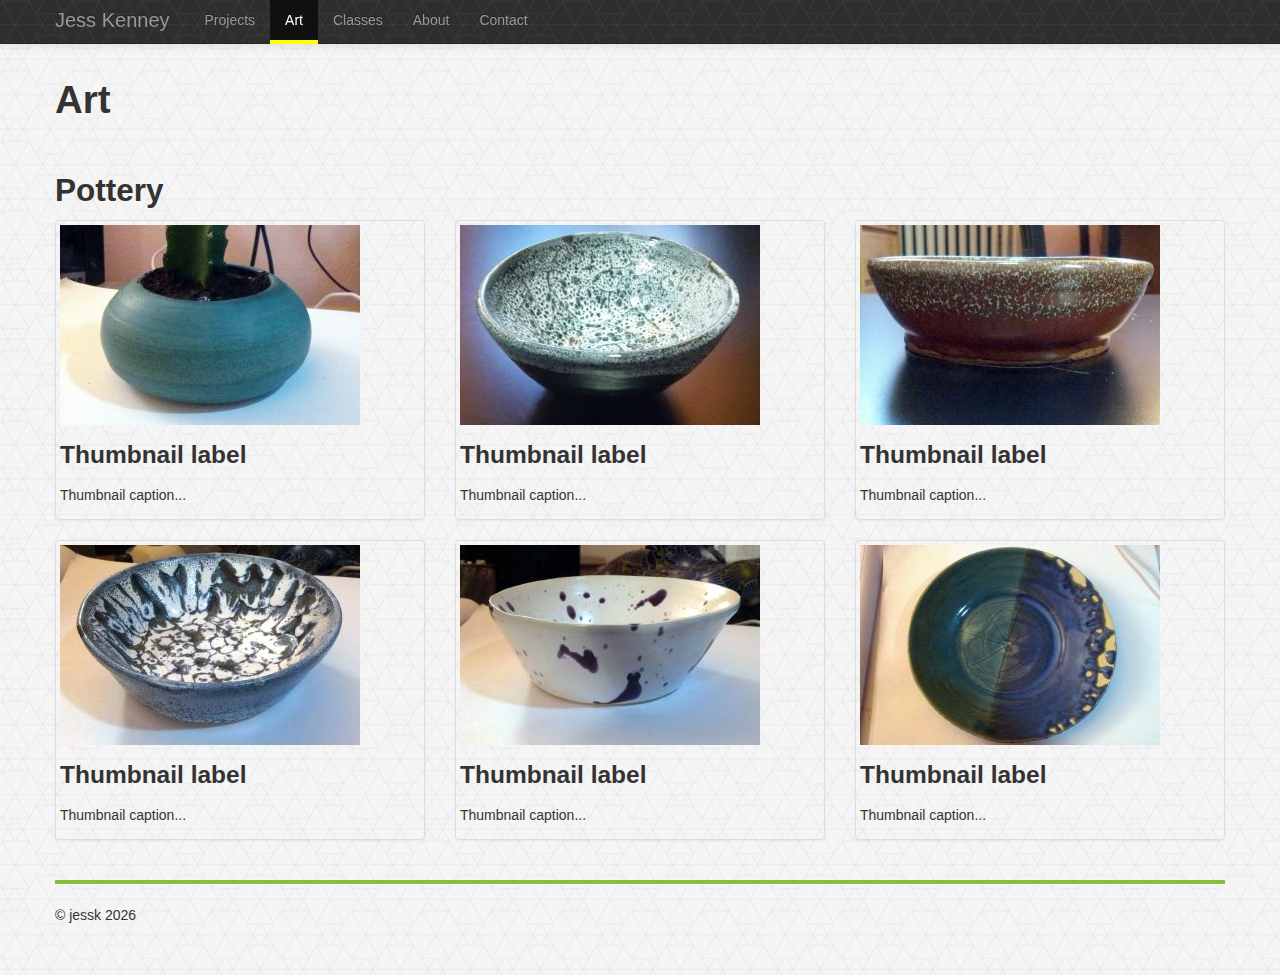
==== art/index.html @ a913023a "Add pottery thumbnails" ====
<!DOCTYPE html>
<!--[if lt IE 7]>      <html class="no-js lt-ie9 lt-ie8 lt-ie7"> <![endif]-->
<!--[if IE 7]>         <html class="no-js lt-ie9 lt-ie8"> <![endif]-->
<!--[if IE 8]>         <html class="no-js lt-ie9"> <![endif]-->
<!--[if gt IE 8]><!--> <html class="no-js"> <!--<![endif]-->
    <head>
        <meta charset="utf-8">
        <meta http-equiv="X-UA-Compatible" content="IE=edge,chrome=1">
        <title>Jess Kenney</title>
        <meta name="description" content="Here are the things I've done and am doing.">
        <meta name="viewport" content="width=device-width">

        <!-- <link rel="stylesheet" href="css/bootstrap.min.css"> -->
        <style>
            body {
                padding-top: 60px;
                padding-bottom: 40px;
            }
        </style>
        <!-- <link rel="stylesheet" href="css/bootstrap-responsive.min.css"> -->
        <link rel="stylesheet/less" href="../css/less/bootstrap.less">
        <link rel="stylesheet" href="../css/bootstrap-responsive.min.css">
        <link rel="stylesheet" href="../css/main.css">

        <script src="../js/vendor/less-1.4.1.min.js" type="text/javascript"></script>

        <!--[if lt IE 9]>
            <script src="js/vendor/html5-3.6-respond-1.1.0.min.js"></script>
        <![endif]-->
    </head>
    <body>
        <!--[if lt IE 7]>
            <p class="chromeframe">You are using an <strong>outdated</strong> browser. Please <a href="http://browsehappy.com/">upgrade your browser</a> or <a href="http://www.google.com/chromeframe/?redirect=true">activate Google Chrome Frame</a> to improve your experience.</p>
        <![endif]-->

        <!-- This code is taken from http://twitter.github.com/bootstrap/examples/hero.html -->

        <div class="navbar navbar-inverse navbar-fixed-top">
            <div class="navbar-inner">
                <div class="container">
                    <a class="btn btn-navbar" data-toggle="collapse" data-target=".nav-collapse">
                        <span class="icon-bar"></span>
                        <span class="icon-bar"></span>
                        <span class="icon-bar"></span>
                    </a> 
                    <a class="brand" href="../">Jess Kenney</a>
                    <div class="nav-collapse collapse">
                        <ul class="nav">
                            <li><a href="../projects">Projects</a></li>
                            <li class="active"><a href="../art">Art</a></li>
                            <li><a href="../classes">Classes</a></li>
                            <li><a href="../about">About</a></li>
                            <li><a href="../contact">Contact</a></li>
                            <!-- <li class="dropdown">
                                <a href="#" class="dropdown-toggle" data-toggle="dropdown">Dropdown <b class="caret"></b></a>
                                <ul class="dropdown-menu">
                                    <li><a href="#">Action</a></li>
                                    <li><a href="#">Another action</a></li>
                                    <li><a href="#">Something else here</a></li>
                                    <li class="divider"></li>
                                    <li class="nav-header">Nav header</li>
                                    <li><a href="#">Separated link</a></li>
                                    <li><a href="#">One more separated link</a></li>
                                </ul>
                            </li> -->
                        </ul><!--
                        <form class="navbar-form pull-right img-polaroid">
                            <input class="span2" type="text" placeholder="Email">
                            <input class="span2" type="password" placeholder="Password">
                            <button type="submit" class="btn">Sign in</button>
                        </form>-->
                    </div><!--/.nav-collapse -->
                </div>
            </div>
        </div>

        <div class="container">
            <div class="page-header"><h1>Art</h1></div>
            <h2>Pottery</h2>
            <ul class="thumbnails">
              <li class="span4">
                <div class="thumbnail">
                  <a href="img/cactus_large.jpg">
                    <img src="img/cactus_small.jpg" alt="">
                  </a>
                  <h3>Thumbnail label</h3>
                  <p>Thumbnail caption...</p>
                </div>
              </li>
              <li class="span4">
                <div class="thumbnail">
                  <a href="img/licorice_large.jpg">
                    <img src="img/licorice_small.jpg" alt="">
                  </a>
                  <h3>Thumbnail label</h3>
                  <p>Thumbnail caption...</p>
                </div>
              </li>
              <li class="span4">
                <div class="thumbnail">
                  <a href="img/brown_large.jpg">
                    <img src="img/brown_small.jpg" alt="">
                  </a>
                  <h3>Thumbnail label</h3>
                  <p>Thumbnail caption...</p>
                </div>
              </li>
              <li class="span4">
                <div class="thumbnail">
                  <a href="img/drip_large.jpg">
                    <img src="img/drip_small.jpg" alt="">
                  </a>
                  <h3>Thumbnail label</h3>
                  <p>Thumbnail caption...</p>
                </div>
              </li>
              <li class="span4">
                <div class="thumbnail">
                  <a href="img/splatter_large.jpg">
                    <img src="img/splatter_small.jpg" alt="">
                  </a>
                  <h3>Thumbnail label</h3>
                  <p>Thumbnail caption...</p>
                </div>
              </li>
              <li class="span4">
                <div class="thumbnail">
                  <a href="img/plate_large.jpg">
                    <img src="img/plate_small.jpg" alt="">
                  </a>
                  <h3>Thumbnail label</h3>
                  <p>Thumbnail caption...</p>
                </div>
              </li>
            </ul>      
            <hr>

            <footer>
                <p>&copy; jessk <span id="year"></span></p>
            </footer>

        </div> <!-- /container -->

        <script src="http://ajax.googleapis.com/ajax/libs/jquery/1.10.1/jquery.min.js"></script>
        <script>window.jQuery || document.write('<script src="../js/vendor/jquery-1.10.1.min.js"><\/script>')</script>

        <script src="../js/vendor/bootstrap.min.js"></script>

        <script src="../js/main.js"></script>

        <script>
            var _gaq=[['_setAccount','UA-XXXXX-X'],['_trackPageview']];
            (function(d,t){var g=d.createElement(t),s=d.getElementsByTagName(t)[0];
            g.src='http://www.google-analytics.com/ga.js';
            s.parentNode.insertBefore(g,s)}(document,'script'));
        </script>
    </body>
</html>
---- css/main.css ----
/* ==========================================================================
   Author's custom styles
   ========================================================================== */

body {
	background-image: url(../img/light_geometric.png);
}
a {
  color: #6EA526;
}
a:hover {
  color: #3B7200;
}
.navbar-inverse .navbar-inner {
	background-color: #333;
	background-image: url(../img/dark_geometric.png);
}

.navbar .nav {margin-bottom: -1px;}
.nav li.active {border-bottom: 4px solid yellow;}

hr {border-top: 4px solid #87BE3F;}

/*Projects*/
.project, .mainrow .inner{
  background-color: rgba(255,255,255,0.6);
  border-radius: 10px;
  border: 1px solid #ddd;
  padding: 10px 20px;
  margin-bottom: 20px;
}
.project img {
  margin-top:-40px;
  height: 200px;
  margin-left: 7px;
}
.project dt {
  width: 120px;
}
.project dd {
  margin-left: 140px;
}
.project dd.label {
  margin-left: 20px;
}
.project p {
  width: 800px;
}
.project h2 a {
  font-size: 14px;
  font-weight: normal;
}

/*Home page*/
/*.mainrow .inner {
  border-radius: 0;
  padding: 0;
}*/
.mainrow img {
  width: 100%;
  max-width: 328px;
  margin-bottom: 10px;
}
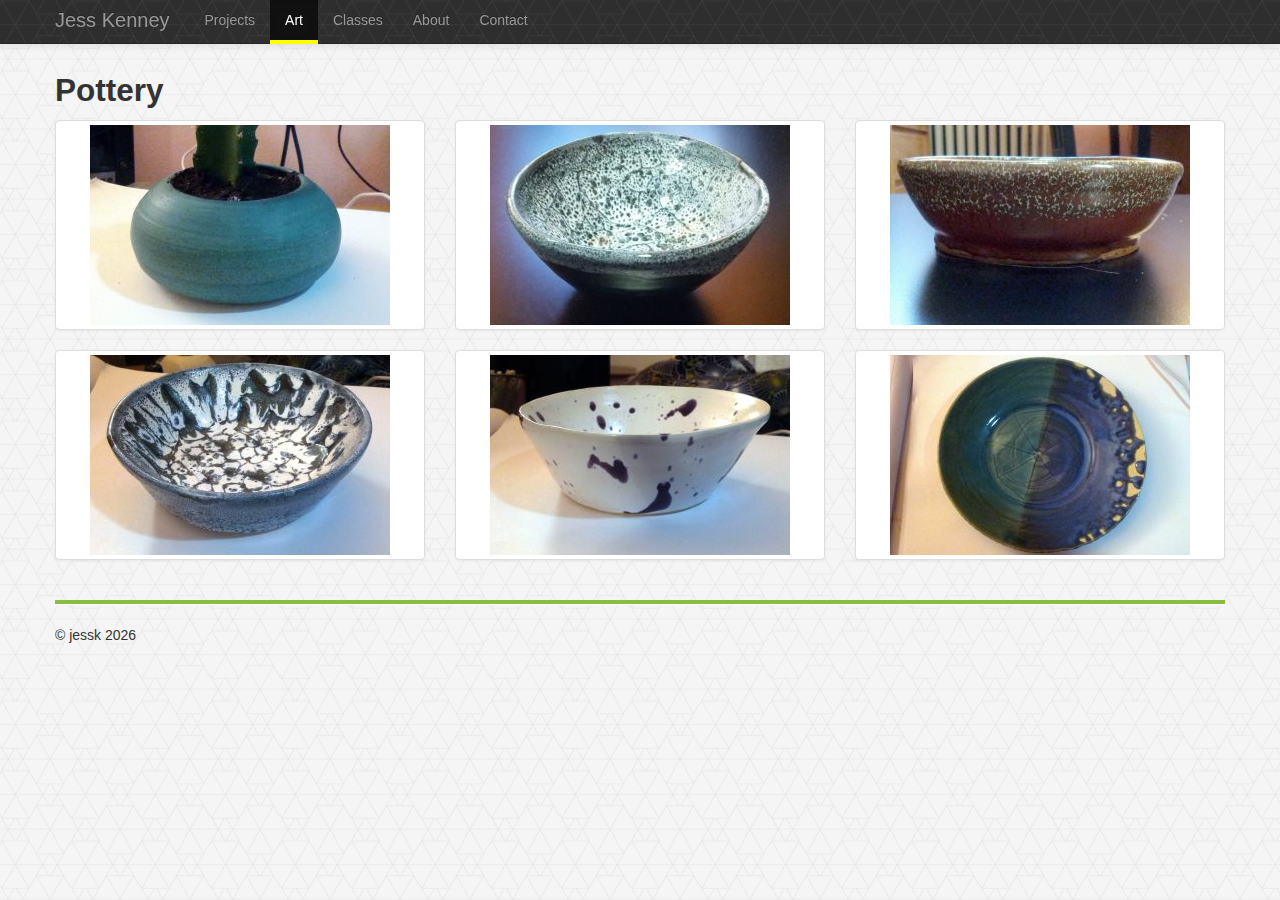
==== commit 5eed9f54: "remove text from thumbnails" ====
--- a/art/index.html
+++ b/art/index.html
@@ -15,6 +15,13 @@
             body {
                 padding-top: 60px;
                 padding-bottom: 40px;
+            }
+            .thumbnail {
+              background: #fff;
+              text-align: center;
+            }
+            .thumbnail p{
+              text-align: left;
             }
         </style>
         <!-- <link rel="stylesheet" href="css/bootstrap-responsive.min.css"> -->
@@ -42,7 +49,7 @@
                         <span class="icon-bar"></span>
                         <span class="icon-bar"></span>
                         <span class="icon-bar"></span>
-                    </a> 
+                    </a>
                     <a class="brand" href="../">Jess Kenney</a>
                     <div class="nav-collapse collapse">
                         <ul class="nav">
@@ -51,31 +58,13 @@
                             <li><a href="../classes">Classes</a></li>
                             <li><a href="../about">About</a></li>
                             <li><a href="../contact">Contact</a></li>
-                            <!-- <li class="dropdown">
-                                <a href="#" class="dropdown-toggle" data-toggle="dropdown">Dropdown <b class="caret"></b></a>
-                                <ul class="dropdown-menu">
-                                    <li><a href="#">Action</a></li>
-                                    <li><a href="#">Another action</a></li>
-                                    <li><a href="#">Something else here</a></li>
-                                    <li class="divider"></li>
-                                    <li class="nav-header">Nav header</li>
-                                    <li><a href="#">Separated link</a></li>
-                                    <li><a href="#">One more separated link</a></li>
-                                </ul>
-                            </li> -->
-                        </ul><!--
-                        <form class="navbar-form pull-right img-polaroid">
-                            <input class="span2" type="text" placeholder="Email">
-                            <input class="span2" type="password" placeholder="Password">
-                            <button type="submit" class="btn">Sign in</button>
-                        </form>-->
                     </div><!--/.nav-collapse -->
                 </div>
             </div>
         </div>
 
         <div class="container">
-            <div class="page-header"><h1>Art</h1></div>
+        <!-- <div class="page-header"><h1>Art</h1></div> -->
             <h2>Pottery</h2>
             <ul class="thumbnails">
               <li class="span4">
@@ -83,8 +72,6 @@
                   <a href="img/cactus_large.jpg">
                     <img src="img/cactus_small.jpg" alt="">
                   </a>
-                  <h3>Thumbnail label</h3>
-                  <p>Thumbnail caption...</p>
                 </div>
               </li>
               <li class="span4">
@@ -92,8 +79,6 @@
                   <a href="img/licorice_large.jpg">
                     <img src="img/licorice_small.jpg" alt="">
                   </a>
-                  <h3>Thumbnail label</h3>
-                  <p>Thumbnail caption...</p>
                 </div>
               </li>
               <li class="span4">
@@ -101,8 +86,6 @@
                   <a href="img/brown_large.jpg">
                     <img src="img/brown_small.jpg" alt="">
                   </a>
-                  <h3>Thumbnail label</h3>
-                  <p>Thumbnail caption...</p>
                 </div>
               </li>
               <li class="span4">
@@ -110,8 +93,6 @@
                   <a href="img/drip_large.jpg">
                     <img src="img/drip_small.jpg" alt="">
                   </a>
-                  <h3>Thumbnail label</h3>
-                  <p>Thumbnail caption...</p>
                 </div>
               </li>
               <li class="span4">
@@ -119,8 +100,6 @@
                   <a href="img/splatter_large.jpg">
                     <img src="img/splatter_small.jpg" alt="">
                   </a>
-                  <h3>Thumbnail label</h3>
-                  <p>Thumbnail caption...</p>
                 </div>
               </li>
               <li class="span4">
@@ -128,11 +107,9 @@
                   <a href="img/plate_large.jpg">
                     <img src="img/plate_small.jpg" alt="">
                   </a>
-                  <h3>Thumbnail label</h3>
-                  <p>Thumbnail caption...</p>
                 </div>
               </li>
-            </ul>      
+            </ul>
             <hr>
 
             <footer>
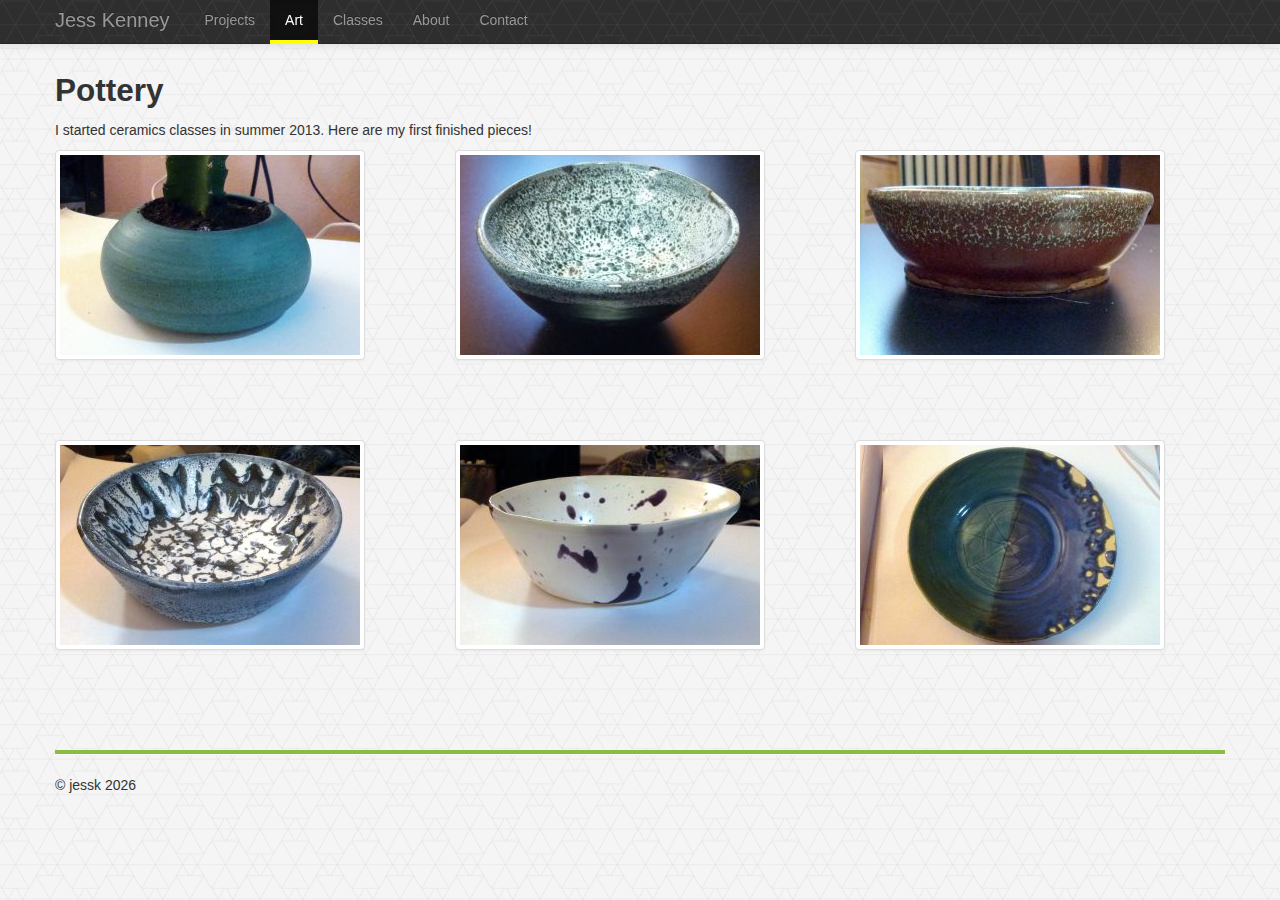
==== commit 7c9a7c78: "added blurb and thumbnail styling" ====
--- a/art/index.html
+++ b/art/index.html
@@ -19,6 +19,8 @@
             .thumbnail {
               background: #fff;
               text-align: center;
+              max-width: 300px;
+              margin-bottom: 60px;
             }
             .thumbnail p{
               text-align: left;
@@ -66,6 +68,7 @@
         <div class="container">
         <!-- <div class="page-header"><h1>Art</h1></div> -->
             <h2>Pottery</h2>
+            <p>I started ceramics classes in summer 2013. Here are my first finished pieces!</p>
             <ul class="thumbnails">
               <li class="span4">
                 <div class="thumbnail">
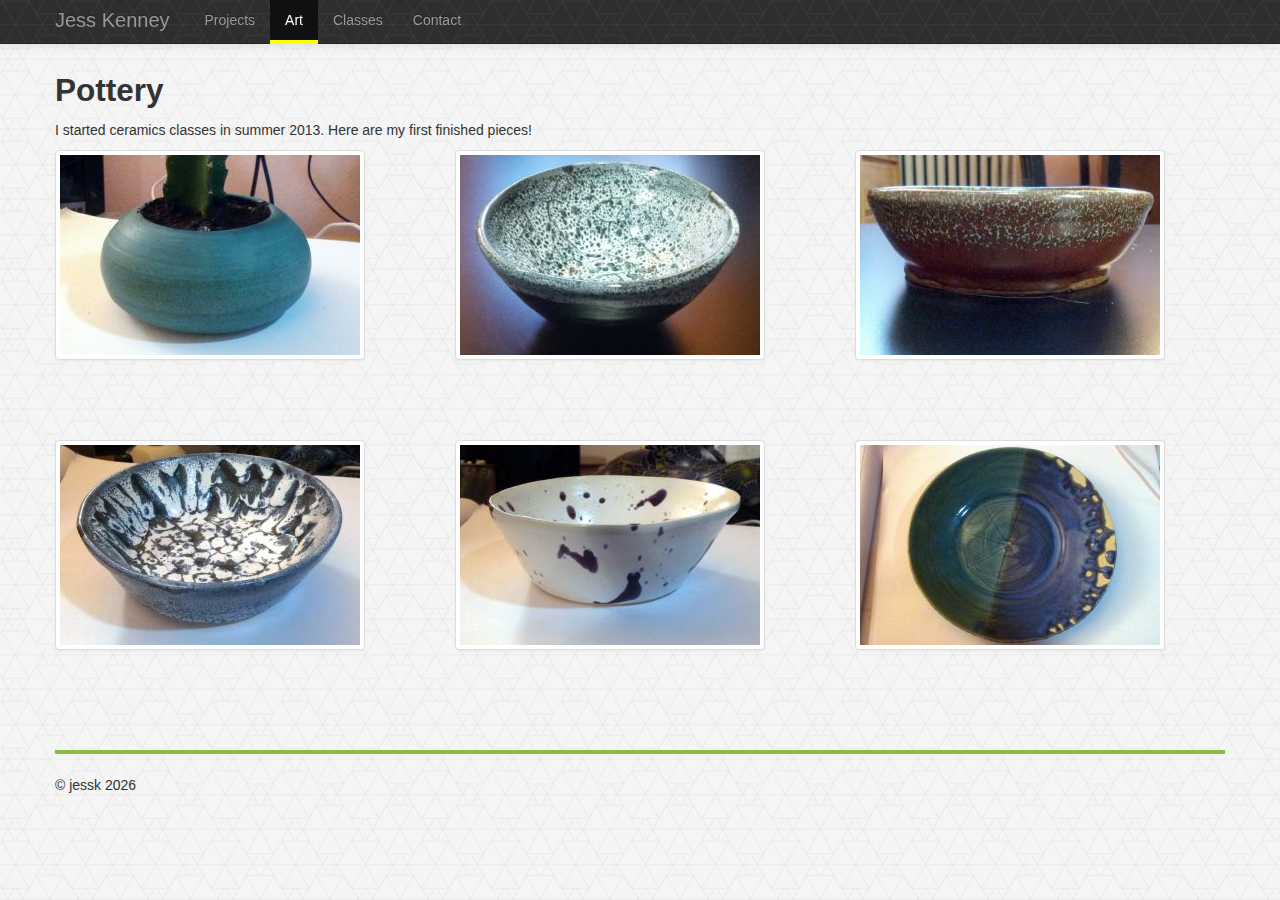
==== commit 4e742d08: "remove about link" ====
--- a/art/index.html
+++ b/art/index.html
@@ -1,138 +1,137 @@
-<!DOCTYPE html>
-<!--[if lt IE 7]>      <html class="no-js lt-ie9 lt-ie8 lt-ie7"> <![endif]-->
-<!--[if IE 7]>         <html class="no-js lt-ie9 lt-ie8"> <![endif]-->
-<!--[if IE 8]>         <html class="no-js lt-ie9"> <![endif]-->
-<!--[if gt IE 8]><!--> <html class="no-js"> <!--<![endif]-->
-    <head>
-        <meta charset="utf-8">
-        <meta http-equiv="X-UA-Compatible" content="IE=edge,chrome=1">
-        <title>Jess Kenney</title>
-        <meta name="description" content="Here are the things I've done and am doing.">
-        <meta name="viewport" content="width=device-width">
-
-        <!-- <link rel="stylesheet" href="css/bootstrap.min.css"> -->
-        <style>
-            body {
-                padding-top: 60px;
-                padding-bottom: 40px;
-            }
-            .thumbnail {
-              background: #fff;
-              text-align: center;
-              max-width: 300px;
-              margin-bottom: 60px;
-            }
-            .thumbnail p{
-              text-align: left;
-            }
-        </style>
-        <!-- <link rel="stylesheet" href="css/bootstrap-responsive.min.css"> -->
-        <link rel="stylesheet/less" href="../css/less/bootstrap.less">
-        <link rel="stylesheet" href="../css/bootstrap-responsive.min.css">
-        <link rel="stylesheet" href="../css/main.css">
-
-        <script src="../js/vendor/less-1.4.1.min.js" type="text/javascript"></script>
-
-        <!--[if lt IE 9]>
-            <script src="js/vendor/html5-3.6-respond-1.1.0.min.js"></script>
-        <![endif]-->
-    </head>
-    <body>
-        <!--[if lt IE 7]>
-            <p class="chromeframe">You are using an <strong>outdated</strong> browser. Please <a href="http://browsehappy.com/">upgrade your browser</a> or <a href="http://www.google.com/chromeframe/?redirect=true">activate Google Chrome Frame</a> to improve your experience.</p>
-        <![endif]-->
-
-        <!-- This code is taken from http://twitter.github.com/bootstrap/examples/hero.html -->
-
-        <div class="navbar navbar-inverse navbar-fixed-top">
-            <div class="navbar-inner">
-                <div class="container">
-                    <a class="btn btn-navbar" data-toggle="collapse" data-target=".nav-collapse">
-                        <span class="icon-bar"></span>
-                        <span class="icon-bar"></span>
-                        <span class="icon-bar"></span>
-                    </a>
-                    <a class="brand" href="../">Jess Kenney</a>
-                    <div class="nav-collapse collapse">
-                        <ul class="nav">
-                            <li><a href="../projects">Projects</a></li>
-                            <li class="active"><a href="../art">Art</a></li>
-                            <li><a href="../classes">Classes</a></li>
-                            <li><a href="../about">About</a></li>
-                            <li><a href="../contact">Contact</a></li>
-                    </div><!--/.nav-collapse -->
-                </div>
-            </div>
-        </div>
-
-        <div class="container">
-        <!-- <div class="page-header"><h1>Art</h1></div> -->
-            <h2>Pottery</h2>
-            <p>I started ceramics classes in summer 2013. Here are my first finished pieces!</p>
-            <ul class="thumbnails">
-              <li class="span4">
-                <div class="thumbnail">
-                  <a href="img/cactus_large.jpg">
-                    <img src="img/cactus_small.jpg" alt="">
-                  </a>
-                </div>
-              </li>
-              <li class="span4">
-                <div class="thumbnail">
-                  <a href="img/licorice_large.jpg">
-                    <img src="img/licorice_small.jpg" alt="">
-                  </a>
-                </div>
-              </li>
-              <li class="span4">
-                <div class="thumbnail">
-                  <a href="img/brown_large.jpg">
-                    <img src="img/brown_small.jpg" alt="">
-                  </a>
-                </div>
-              </li>
-              <li class="span4">
-                <div class="thumbnail">
-                  <a href="img/drip_large.jpg">
-                    <img src="img/drip_small.jpg" alt="">
-                  </a>
-                </div>
-              </li>
-              <li class="span4">
-                <div class="thumbnail">
-                  <a href="img/splatter_large.jpg">
-                    <img src="img/splatter_small.jpg" alt="">
-                  </a>
-                </div>
-              </li>
-              <li class="span4">
-                <div class="thumbnail">
-                  <a href="img/plate_large.jpg">
-                    <img src="img/plate_small.jpg" alt="">
-                  </a>
-                </div>
-              </li>
-            </ul>
-            <hr>
-
-            <footer>
-                <p>&copy; jessk <span id="year"></span></p>
-            </footer>
-
-        </div> <!-- /container -->
-
-        <script src="http://ajax.googleapis.com/ajax/libs/jquery/1.10.1/jquery.min.js"></script>
-        <script>window.jQuery || document.write('<script src="../js/vendor/jquery-1.10.1.min.js"><\/script>')</script>
-
-        <script src="../js/vendor/bootstrap.min.js"></script>
-
-        <script src="../js/main.js"></script>
-
-        <script>
-            var _gaq=[['_setAccount','UA-XXXXX-X'],['_trackPageview']];
-            (function(d,t){var g=d.createElement(t),s=d.getElementsByTagName(t)[0];
-            g.src='http://www.google-analytics.com/ga.js';
-            s.parentNode.insertBefore(g,s)}(document,'script'));
-        </script>
-    </body>
-</html>
+<!DOCTYPE html>
+<!--[if lt IE 7]>      <html class="no-js lt-ie9 lt-ie8 lt-ie7"> <![endif]-->
+<!--[if IE 7]>         <html class="no-js lt-ie9 lt-ie8"> <![endif]-->
+<!--[if IE 8]>         <html class="no-js lt-ie9"> <![endif]-->
+<!--[if gt IE 8]><!--> <html class="no-js"> <!--<![endif]-->
+    <head>
+        <meta charset="utf-8">
+        <meta http-equiv="X-UA-Compatible" content="IE=edge,chrome=1">
+        <title>Jess Kenney</title>
+        <meta name="description" content="Here are the things I've done and am doing.">
+        <meta name="viewport" content="width=device-width">
+
+        <!-- <link rel="stylesheet" href="css/bootstrap.min.css"> -->
+        <style>
+            body {
+                padding-top: 60px;
+                padding-bottom: 40px;
+            }
+            .thumbnail {
+              background: #fff;
+              text-align: center;
+              max-width: 300px;
+              margin-bottom: 60px;
+            }
+            .thumbnail p{
+              text-align: left;
+            }
+        </style>
+        <!-- <link rel="stylesheet" href="css/bootstrap-responsive.min.css"> -->
+        <link rel="stylesheet/less" href="../css/less/bootstrap.less">
+        <link rel="stylesheet" href="../css/bootstrap-responsive.min.css">
+        <link rel="stylesheet" href="../css/main.css">
+
+        <script src="../js/vendor/less-1.4.1.min.js" type="text/javascript"></script>
+
+        <!--[if lt IE 9]>
+            <script src="js/vendor/html5-3.6-respond-1.1.0.min.js"></script>
+        <![endif]-->
+    </head>
+    <body>
+        <!--[if lt IE 7]>
+            <p class="chromeframe">You are using an <strong>outdated</strong> browser. Please <a href="http://browsehappy.com/">upgrade your browser</a> or <a href="http://www.google.com/chromeframe/?redirect=true">activate Google Chrome Frame</a> to improve your experience.</p>
+        <![endif]-->
+
+        <!-- This code is taken from http://twitter.github.com/bootstrap/examples/hero.html -->
+
+        <div class="navbar navbar-inverse navbar-fixed-top">
+            <div class="navbar-inner">
+                <div class="container">
+                    <a class="btn btn-navbar" data-toggle="collapse" data-target=".nav-collapse">
+                        <span class="icon-bar"></span>
+                        <span class="icon-bar"></span>
+                        <span class="icon-bar"></span>
+                    </a>
+                    <a class="brand" href="../">Jess Kenney</a>
+                    <div class="nav-collapse collapse">
+                        <ul class="nav">
+                            <li><a href="../projects">Projects</a></li>
+                            <li class="active"><a href="../art">Art</a></li>
+                            <li><a href="../classes">Classes</a></li>
+                            <li><a href="../contact">Contact</a></li>
+                    </div><!--/.nav-collapse -->
+                </div>
+            </div>
+        </div>
+
+        <div class="container">
+        <!-- <div class="page-header"><h1>Art</h1></div> -->
+            <h2>Pottery</h2>
+            <p>I started ceramics classes in summer 2013. Here are my first finished pieces!</p>
+            <ul class="thumbnails">
+              <li class="span4">
+                <div class="thumbnail">
+                  <a href="img/cactus_large.jpg">
+                    <img src="img/cactus_small.jpg" alt="">
+                  </a>
+                </div>
+              </li>
+              <li class="span4">
+                <div class="thumbnail">
+                  <a href="img/licorice_large.jpg">
+                    <img src="img/licorice_small.jpg" alt="">
+                  </a>
+                </div>
+              </li>
+              <li class="span4">
+                <div class="thumbnail">
+                  <a href="img/brown_large.jpg">
+                    <img src="img/brown_small.jpg" alt="">
+                  </a>
+                </div>
+              </li>
+              <li class="span4">
+                <div class="thumbnail">
+                  <a href="img/drip_large.jpg">
+                    <img src="img/drip_small.jpg" alt="">
+                  </a>
+                </div>
+              </li>
+              <li class="span4">
+                <div class="thumbnail">
+                  <a href="img/splatter_large.jpg">
+                    <img src="img/splatter_small.jpg" alt="">
+                  </a>
+                </div>
+              </li>
+              <li class="span4">
+                <div class="thumbnail">
+                  <a href="img/plate_large.jpg">
+                    <img src="img/plate_small.jpg" alt="">
+                  </a>
+                </div>
+              </li>
+            </ul>
+            <hr>
+
+            <footer>
+                <p>&copy; jessk <span id="year"></span></p>
+            </footer>
+
+        </div> <!-- /container -->
+
+        <script src="http://ajax.googleapis.com/ajax/libs/jquery/1.10.1/jquery.min.js"></script>
+        <script>window.jQuery || document.write('<script src="../js/vendor/jquery-1.10.1.min.js"><\/script>')</script>
+
+        <script src="../js/vendor/bootstrap.min.js"></script>
+
+        <script src="../js/main.js"></script>
+
+        <script>
+            var _gaq=[['_setAccount','UA-XXXXX-X'],['_trackPageview']];
+            (function(d,t){var g=d.createElement(t),s=d.getElementsByTagName(t)[0];
+            g.src='http://www.google-analytics.com/ga.js';
+            s.parentNode.insertBefore(g,s)}(document,'script'));
+        </script>
+    </body>
+</html>
--- a/css/main.css
+++ b/css/main.css
@@ -62,4 +62,18 @@
   width: 100%;
   max-width: 328px;
   margin-bottom: 10px;
+}
+
+/*Classes*/
+table.classes tr {
+  background-color: #fff;
+}
+table.classes th {
+  background-color: #f9f9f9;
+  vertical-align: middle;
+  text-align: center;
+}
+table.classes ul {
+  list-style-type: none;
+  margin: 0;
 }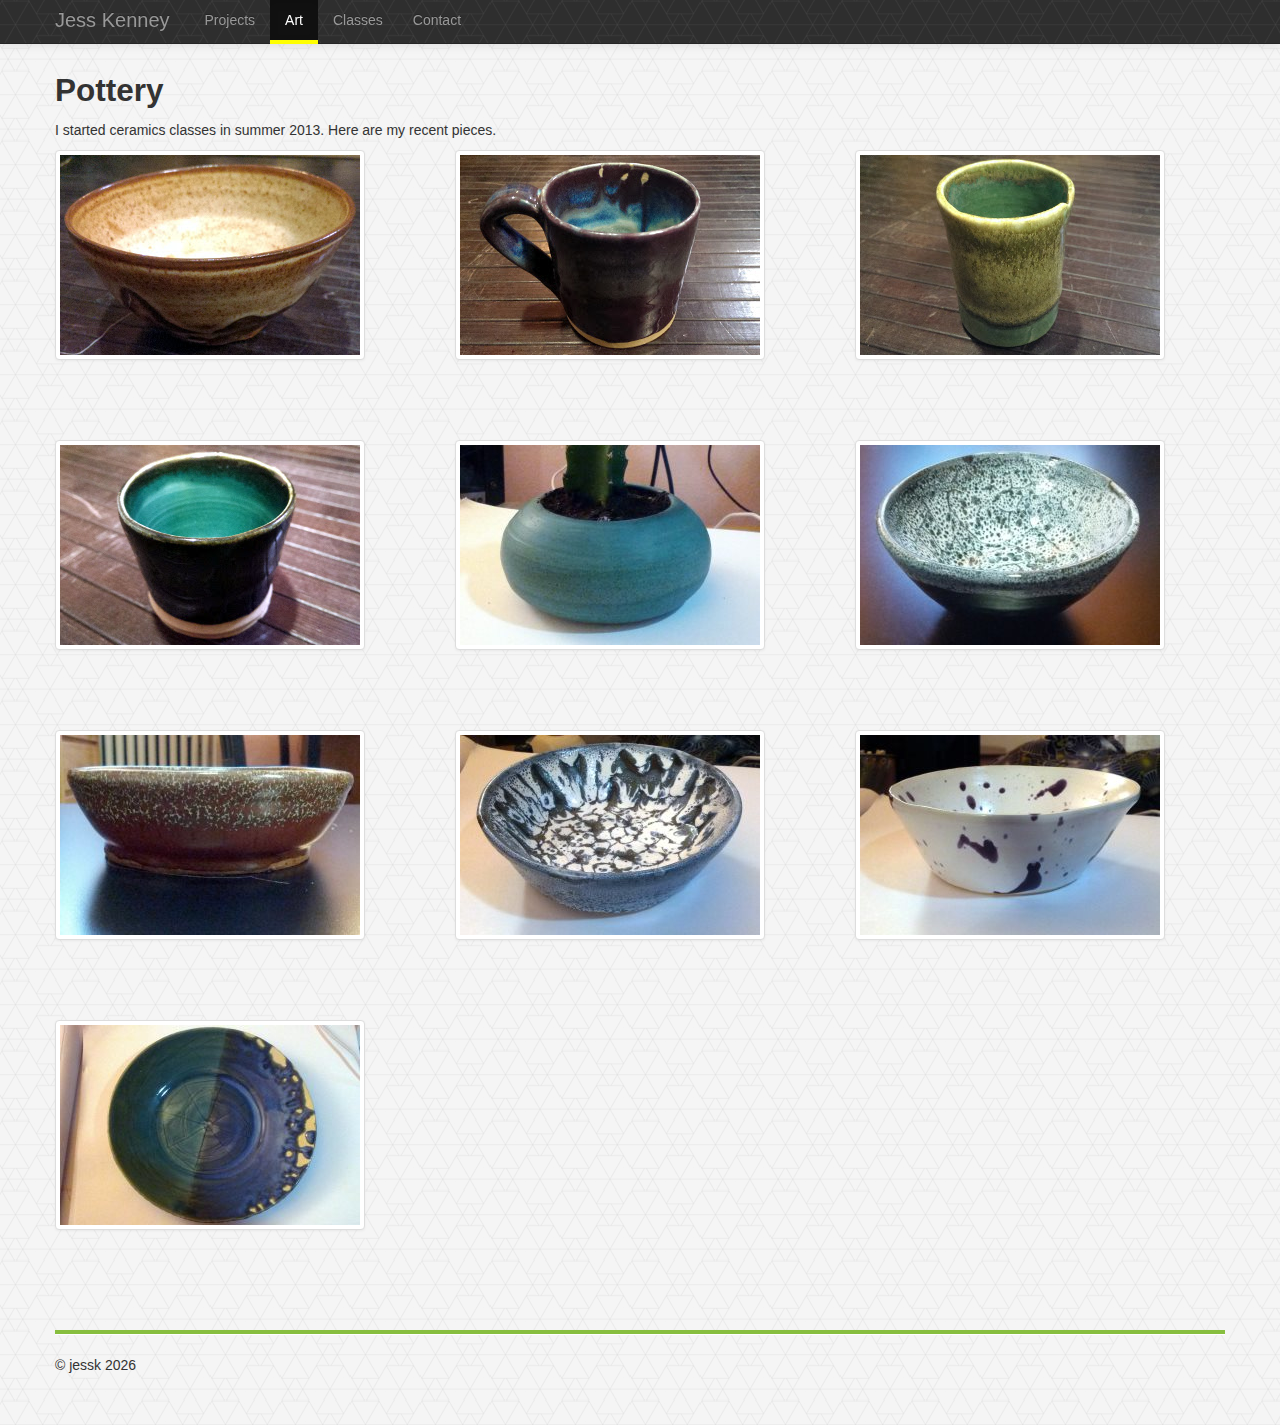
==== commit 69b933b4: "Add more pottery" ====
--- a/art/index.html
+++ b/art/index.html
@@ -67,8 +67,36 @@
         <div class="container">
         <!-- <div class="page-header"><h1>Art</h1></div> -->
             <h2>Pottery</h2>
-            <p>I started ceramics classes in summer 2013. Here are my first finished pieces!</p>
+            <p>I started ceramics classes in summer 2013. Here are my recent pieces.</p>
             <ul class="thumbnails">
+              <li class="span4">
+                <div class="thumbnail">
+                  <a href="img/2013-10-24/shino.jpg">
+                    <img src="img/2013-10-24/shino_small.jpg" alt="">
+                  </a>
+                </div>
+              </li>
+              <li class="span4">
+                <div class="thumbnail">
+                  <a href="img/2013-10-24/mug.jpg">
+                    <img src="img/2013-10-24/mug_small.jpg" alt="">
+                  </a>
+                </div>
+              </li>
+              <li class="span4">
+                <div class="thumbnail">
+                  <a href="img/2013-10-24/gnarl.jpg">
+                    <img src="img/2013-10-24/gnarl_small.jpg" alt="">
+                  </a>
+                </div>
+              </li>
+              <li class="span4">
+                <div class="thumbnail">
+                  <a href="img/2013-10-24/liqueur.jpg">
+                    <img src="img/2013-10-24/liqueur_small.jpg" alt="">
+                  </a>
+                </div>
+              </li>
               <li class="span4">
                 <div class="thumbnail">
                   <a href="img/cactus_large.jpg">
@@ -127,11 +155,15 @@
 
         <script src="../js/main.js"></script>
 
-        <script>
-            var _gaq=[['_setAccount','UA-XXXXX-X'],['_trackPageview']];
-            (function(d,t){var g=d.createElement(t),s=d.getElementsByTagName(t)[0];
-            g.src='http://www.google-analytics.com/ga.js';
-            s.parentNode.insertBefore(g,s)}(document,'script'));
-        </script>
+<script>
+  (function(i,s,o,g,r,a,m){i['GoogleAnalyticsObject']=r;i[r]=i[r]||function(){
+  (i[r].q=i[r].q||[]).push(arguments)},i[r].l=1*new Date();a=s.createElement(o),
+  m=s.getElementsByTagName(o)[0];a.async=1;a.src=g;m.parentNode.insertBefore(a,m)
+  })(window,document,'script','//www.google-analytics.com/analytics.js','ga');
+
+  ga('create', 'UA-44217977-1', 'jesskenney.com');
+  ga('send', 'pageview');
+
+</script>
     </body>
 </html>
--- a/css/main.css
+++ b/css/main.css
@@ -24,7 +24,7 @@
 hr {border-top: 4px solid #87BE3F;}
 
 /*Projects*/
-.project, .mainrow .inner{
+.project, .mainrow .inner, .well{
   background-color: rgba(255,255,255,0.6);
   border-radius: 10px;
   border: 1px solid #ddd;
@@ -58,6 +58,9 @@
   border-radius: 0;
   padding: 0;
 }*/
+.mainrow {
+  margin-top: 30px;
+}
 .mainrow img {
   width: 100%;
   max-width: 328px;
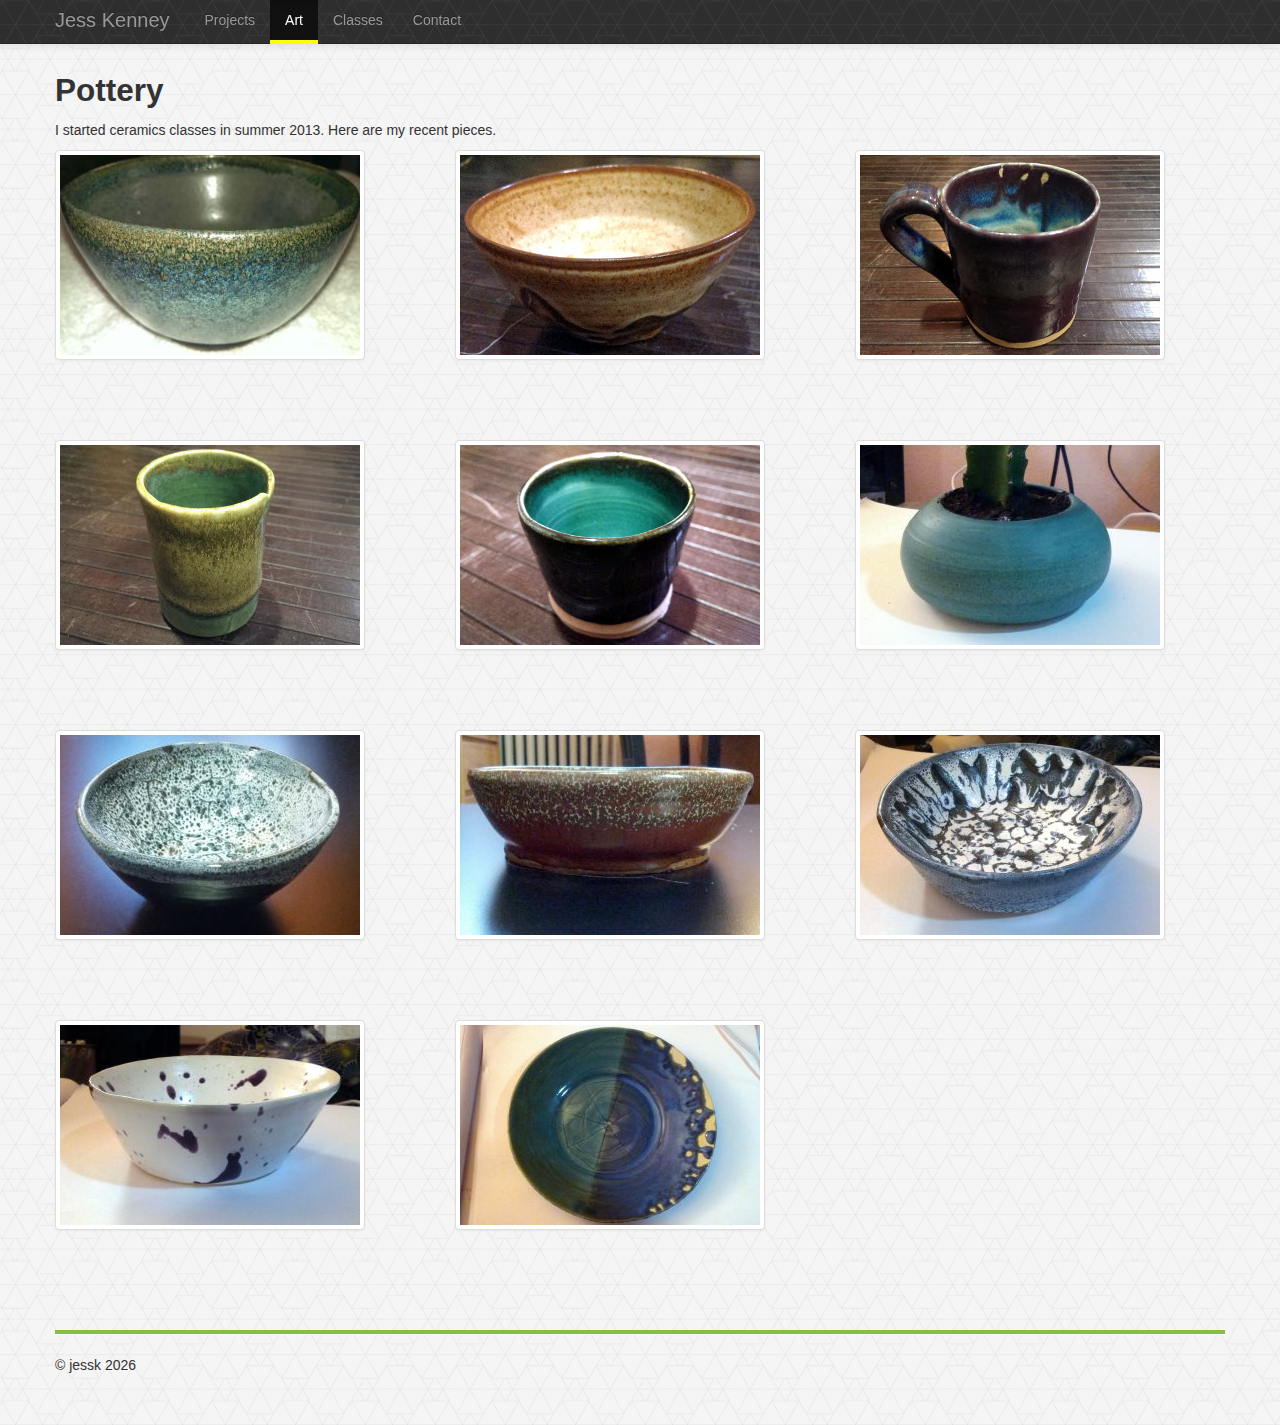
==== commit 502cfc5b: "Add new pottery" ====
--- a/art/index.html
+++ b/art/index.html
@@ -69,6 +69,13 @@
             <h2>Pottery</h2>
             <p>I started ceramics classes in summer 2013. Here are my recent pieces.</p>
             <ul class="thumbnails">
+              <li class="span4">
+                <div class="thumbnail">
+                  <a href="img/seagun.jpg">
+                    <img src="img/seagun-thumb.jpg" alt="">
+                  </a>
+                </div>
+              </li>
               <li class="span4">
                 <div class="thumbnail">
                   <a href="img/2013-10-24/shino.jpg">
